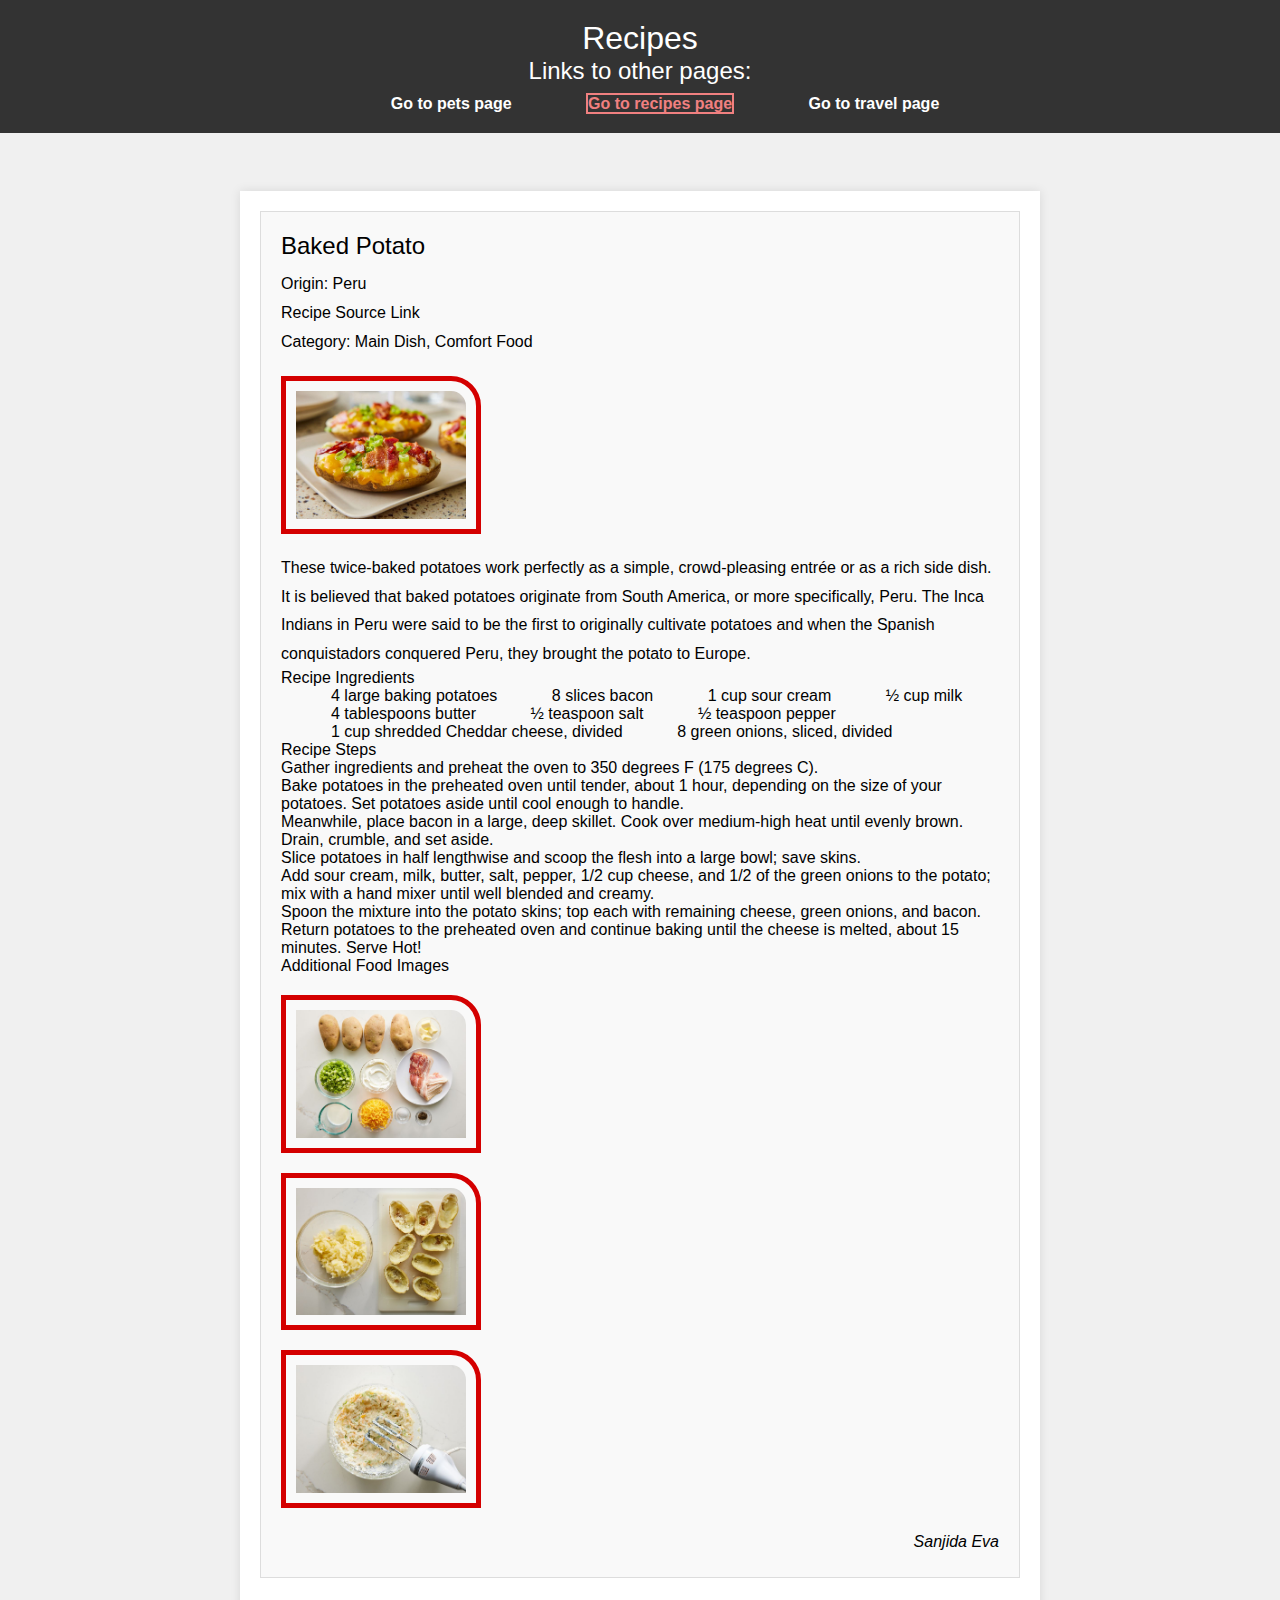
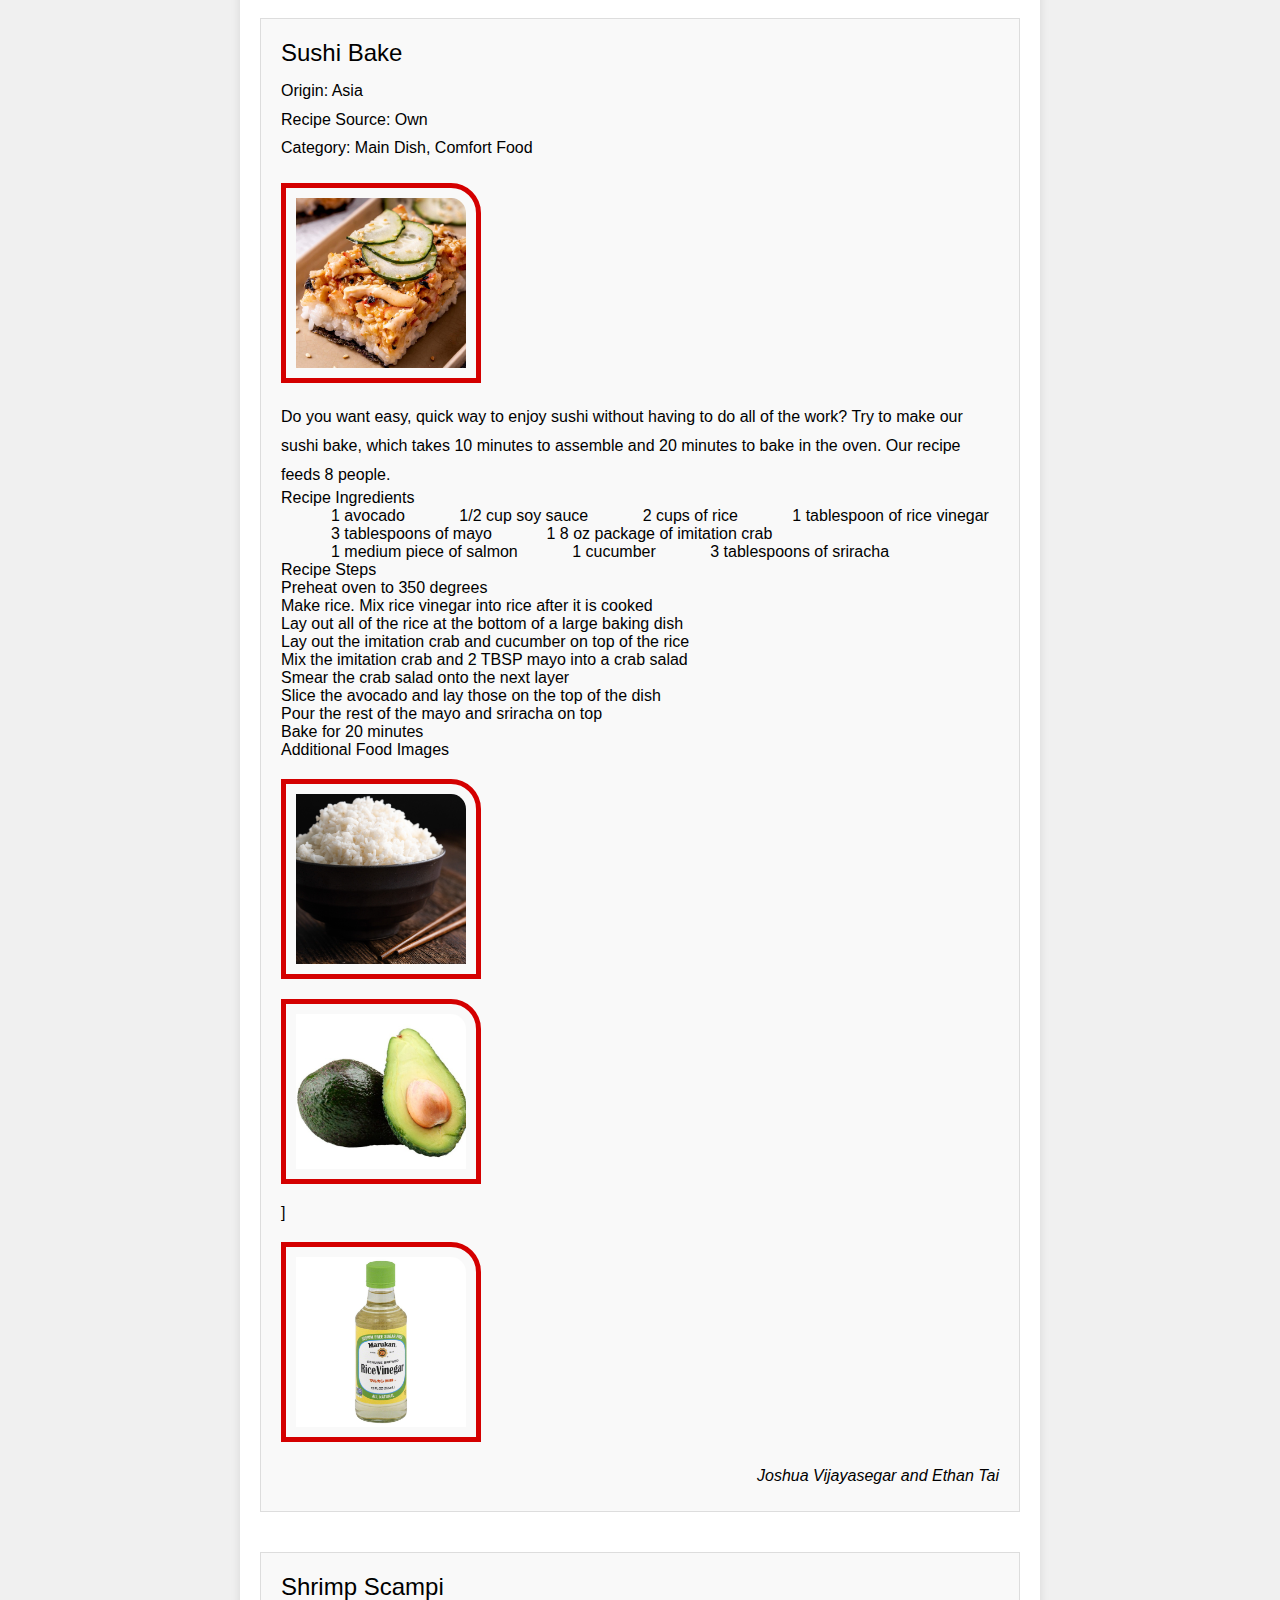
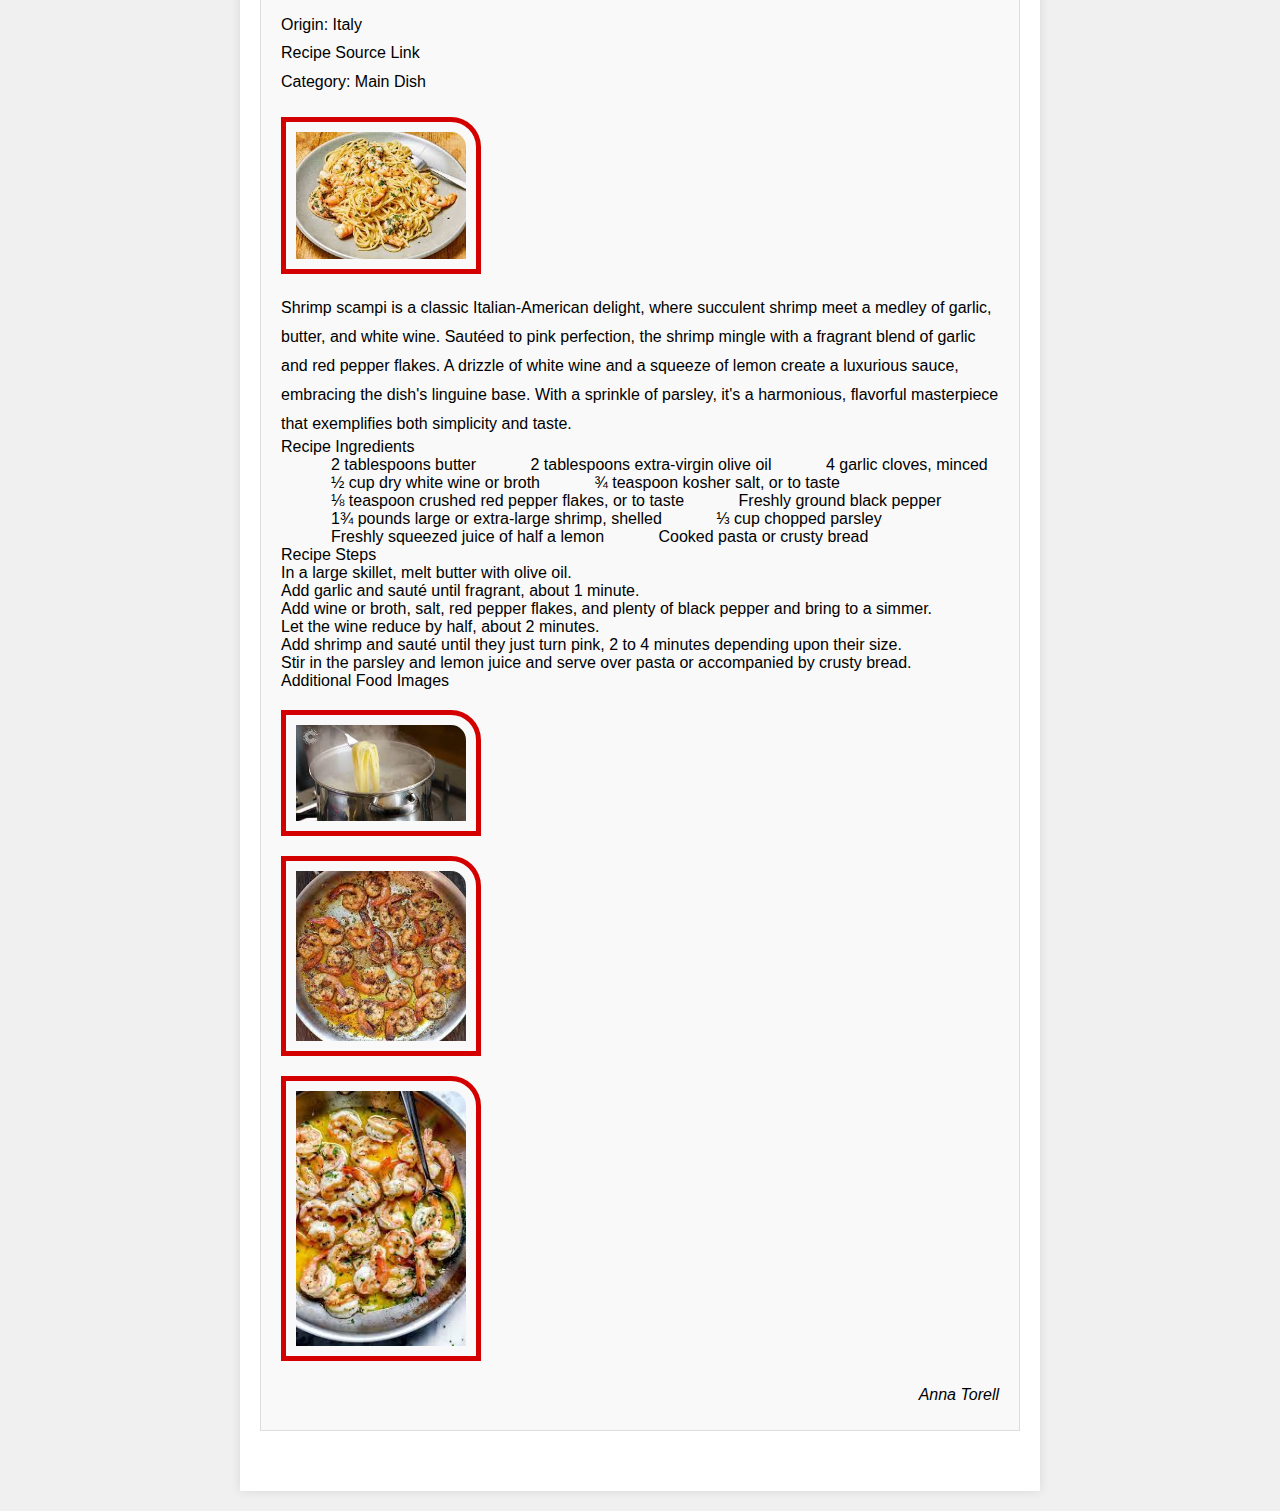
==== recipes.html @ 849601d0 "copied mobile view" ====
<!DOCTYPE html>
<html lang="en">
    <head>
        <meta charset="UTF-8">
        <meta http-equiv="X-UA-Compatible" content="IE=edge">
        <meta name="viewport" content="width=device-width, initial-scale=1.0">
        <title>Recipes</title>
        <link rel="stylesheet" type="text/css" href="css/reset.css">
        <link rel="stylesheet" type="text/css" href="css/style.css">
    </head>
    <body>
        <header>
            <h1>Recipes</h1>
            <h2>Links to other pages:</h2>
            <ul>
                <li><a href="index.html"> Go to pets page</a></li>
                <li><a href="recipes.html" class="current-page"> Go to recipes page </a></li>
                <li><a href="travel.html"> Go to travel page </a></li>
            </ul>
        </header>
        <a href="#main-content" class="skip-link"> Skip to main content</a>
        <main id="main-content">

            <div class="baked_potato">
                <h2>Baked Potato</h2>
                <p> Origin: Peru </p>
                <p> <a href="https://www.allrecipes.com/recipe/24332/ultimate-twice-baked-potatoes/"> Recipe Source Link </a> </p>
                <p> Category: Main Dish, Comfort Food </p>
                <img src = "images/recipes/bakedPotato/Bakedpotato.jpeg" alt="Main baked potato image" width="200">
                <p>
                    These twice-baked potatoes work perfectly as a simple, crowd-pleasing entrée or as a rich side dish.
                    It is believed that baked potatoes originate from South America, or more specifically, Peru.
                    The Inca Indians in Peru were said to be the first to originally cultivate potatoes and when the Spanish
                    conquistadors conquered Peru, they brought the potato to Europe.
                </p>
                <h3>Recipe Ingredients</h3>
                <ul>
                    <li>4 large baking potatoes</li>
                    <li>8 slices bacon</li>
                    <li>1 cup sour cream</li>
                    <li>½ cup milk</li>
                    <li>4 tablespoons butter</li>
                    <li>½ teaspoon salt</li>
                    <li>½ teaspoon pepper</li>
                    <li>1 cup shredded Cheddar cheese, divided</li>
                    <li>8 green onions, sliced, divided</li>
                </ul>
                <h3>Recipe Steps</h3>
                <ol>
                    <li>Gather ingredients and preheat the oven to 350 degrees F (175 degrees C).</li>
                    <li>Bake potatoes in the preheated oven until tender, about 1 hour, depending on the size of your potatoes. Set potatoes aside until cool enough to handle.</li>
                    <li>Meanwhile, place bacon in a large, deep skillet. Cook over medium-high heat until evenly brown. Drain, crumble, and set aside.</li>
                    <li>Slice potatoes in half lengthwise and scoop the flesh into a large bowl; save skins.</li>
                    <li>Add sour cream, milk, butter, salt, pepper, 1/2 cup cheese, and 1/2 of the green onions to the potato; mix with a hand mixer until well blended and creamy.</li>
                    <li>Spoon the mixture into the potato skins; top each with remaining cheese, green onions, and bacon.</li>
                    <li>Return potatoes to the preheated oven and continue baking until the cheese is melted, about 15 minutes. Serve Hot!</li>
                </ol>
                <h3>Additional Food Images</h3>
                <img src = "images/recipes/bakedPotato/bpIngredients.jpg" alt="All the ingredients needed for this recipe" width="200">
                <img src = "images/recipes/bakedPotato/sliced.jpg" alt="Scooped out potatoes" width="200">
                <img src = "images/recipes/bakedPotato/mixture.jpg" alt="Mixture to put in the potatoes " width="200">
                <p> Sanjida Eva </p>
            </div>


            <div class="sushi_bake">
                <h2>Sushi Bake</h2>
                <p> Origin: Asia </p>
                <p> Recipe Source: Own </p>
                <p> Category: Main Dish, Comfort Food</p>
                <img src = "images/recipes/sushiBake/sushiBake.jpg" alt="Main sushi bake image" width="200">
                <p>
                    Do you want easy, quick way to enjoy sushi without having to do all of the work?
                    Try to make our sushi bake, which takes 10 minutes to assemble and 20 minutes to bake in the oven.
                    Our recipe feeds 8 people.
                </p>
                <h3>Recipe Ingredients</h3>
                <ul>
                    <li>1 avocado</li>
                    <li>1/2 cup soy sauce</li>
                    <li>2 cups of rice</li>
                    <li>1 tablespoon of rice vinegar</li>
                    <li>3 tablespoons of mayo</li>
                    <li>1 8 oz package of imitation crab</li>
                    <li>1 medium piece of salmon</li>
                    <li>1 cucumber</li>
                    <li>3 tablespoons of sriracha</li>
                </ul>
                <h3>Recipe Steps</h3>
                <ol>
                    <li> Preheat oven to 350 degrees </li>
                    <li> Make rice. Mix rice vinegar into rice after it is cooked </li>
                    <li> Lay out all of the rice at the bottom of a large baking dish </li>
                    <li> Lay out the imitation crab and cucumber on top of the rice </li>
                    <li> Mix the imitation crab and 2 TBSP mayo into a crab salad </li>
                    <li> Smear the crab salad onto the next layer </li>
                    <li> Slice the avocado and lay those on the top of the dish </li>
                    <li> Pour the rest of the mayo and sriracha on top </li>
                    <li> Bake for 20 minutes </li>
                </ol>
                <h3>Additional Food Images</h3>
                <img src = "images/recipes/sushiBake/rice.jpg" alt="rice image" width="200">
                <img src = "images/recipes/sushiBake/avocado.jpg" alt="avocado image" width="200">
]               <img src = "images/recipes/sushiBake/riceVin.jpeg" alt="vinegar image" width="200">
                <p> Joshua Vijayasegar and Ethan Tai </p>
            </div>


            <div class="shrimp_scampi">
                <h2>Shrimp Scampi</h2>
                <p> Origin: Italy </p>
                <p> <a href="https://cooking.nytimes.com/recipes/9101-classic-shrimp-scampi"> Recipe Source Link </a> </p>
                <p> Category: Main Dish </p>
                <img src = "images/recipes/shrimpScampi/shrimp_scampi.jpg" alt="Main shrimp scampi image" width="200">
                <p>
                    Shrimp scampi is a classic Italian-American delight, where succulent shrimp meet a medley of garlic,
                    butter, and white wine. Sautéed to pink perfection, the shrimp mingle with a fragrant blend of garlic
                    and red pepper flakes. A drizzle of white wine and a squeeze of lemon create a luxurious sauce, embracing
                    the dish's linguine base. With a sprinkle of parsley, it's a harmonious, flavorful masterpiece that
                    exemplifies both simplicity and taste.
                </p>
                <h3>Recipe Ingredients</h3>
                <ul>
                    <li>2 tablespoons butter</li>
                    <li>2 tablespoons extra-virgin olive oil</li>
                    <li>4 garlic cloves, minced</li>
                    <li>½ cup dry white wine or broth</li>
                    <li>¾ teaspoon kosher salt, or to taste</li>
                    <li>⅛ teaspoon crushed red pepper flakes, or to taste</li>
                    <li>Freshly ground black pepper</li>
                    <li>1¾ pounds large or extra-large shrimp, shelled</li>
                    <li>⅓ cup chopped parsley</li>
                    <li>Freshly squeezed juice of half a lemon</li>
                    <li>Cooked pasta or crusty bread</li>
                </ul>
                <h3>Recipe Steps</h3>
                <ol>
                    <li>In a large skillet, melt butter with olive oil.</li>
                    <li>Add garlic and sauté until fragrant, about 1 minute.</li>
                    <li>Add wine or broth, salt, red pepper flakes, and plenty of black pepper and bring to a simmer.</li>
                    <li>Let the wine reduce by half, about 2 minutes.</li>
                    <li>Add shrimp and sauté until they just turn pink, 2 to 4 minutes depending upon their size.</li>
                    <li>Stir in the parsley and lemon juice and serve over pasta or accompanied by crusty bread.</li>
                </ol>
                <h3>Additional Food Images</h3>
                <img src = "images/recipes/shrimpScampi/pasta_cooking.jpg" alt="Pasta being lifted by a fork in a pot of boiling water. It is almost finished cooking." width="200">
                <img src = "images/recipes/shrimpScampi/shrimp_cooking.jpg" alt="Shrimp cooking in a sauce of butter and wine. It is being stirred with a spoon." width="200">
                <img src = "images/recipes/shrimpScampi/shrimp_scampi_cooking.jpg" alt="Shrimp is cooking until it is pink. Shrimp is almost finished cooking. " width="200">
                <p> Anna Torell </p>
            </div>
        </main>
    </body>
</html>
---- css/style.css ----
/* Reset some default styles */
body, h1, h2, h3, p, ul, li {
    margin: 0;
    padding: 0;
  }

  /* Apply a simple font and background color */
  body {
    font-family: Arial, sans-serif;
    background-color: #f0f0f0;
  }

  /* Style the header */
  header {
    background-color: #333;
    color: white;
    text-align: center;
    padding: 20px;
  }

  /* Style the header links */
  header a {
    color: white;
    text-decoration: none;
    margin: 0 10px;
    font-weight: bold;
    transition: color 0.3s;
  }

  .current-page {
    font-weight: bold;
    color: lightcoral; /* Change this to your desired color */
    text-decoration: none; /* Remove the underline */
    border: 2px solid lightcoral; /* Add an outline */
  }

  header a:hover {
    color: lightgreen;
  }

  /* Remove bullet points from the list of links */
  header ul {
    list-style: none;
    padding: 0;
  }

  h1 {
    font-size: 2em;
  }

  /* Style the main content */
  #main-content {
    max-width: 800px;
    margin: 20px auto;
    padding: 20px;
    background-color: #fff;
    box-shadow: 0 0 10px rgba(0, 0, 0, 0.1);
  }

  /* Style the skip link */
  .skip-link {
    display: block;
    text-align: center;
    background-color: #333;
    color: white;
    padding: 10px;
    text-decoration: none;
    opacity: 0; /* Hide the link by default */
    transition: opacity 0.3s; /* Add a transition for smooth visibility change */
  }

  .skip-link:hover {
    background-color: #555;
  }

  .skip-link:focus {
    opacity: 1; /* Make the link visible on focus */
  }

  /* Style the individual pet sections */
  div {
    margin-bottom: 40px;
    padding: 20px;
    border: 1px solid #ddd;
    background-color: #f9f9f9;
  }

  h2 {
    font-size: 1.5em;
    margin-bottom: 10px;
  }

  p {
    line-height: 1.6;
  }

  /* Style the images */
  img {
    max-width: 100%;
    height: auto;
    display: block;
    border: 5px solid #d40000; /* Add a border of your choice of color */
    padding: 10px;
    margin: 20px 0;
    border-top-right-radius: 30px;
  }

  /* Add a grid layout to the photo gallery */
  .gallery {
    display: grid;
    grid-template-columns: repeat(2, 1fr);
    gap: 10px;
    margin-top: 10px;
  }

  /* Style the images within the gallery */
  .gallery img {
    max-width: 100%;
    height: auto;
    display: block;
  }

  /* Style the likes list */
  ul li {
    display: inline-block;
    margin-left: 50px;
  }

  /* Change the line-height for paragraph tags */
  p {
    line-height: 1.8; /* Adjust the value as needed using Inspect Element */
  }

  /* Style the author name */
  p:last-child {
    text-align: right;
    font-style: italic;
  }

  /* Media query to check for reduced motion preferences */
  @media (prefers-reduced-motion: reduce) {
    .bounce-image:hover {
      animation: none; /* Disable the animation for users who prefer reduced motion */
    }
  }

  /* Define the bounce animation */
  @keyframes bounce {
    0%, 20%, 50%, 80%, 100% {
      transform: translateY(0);
    }
    40% {
      transform: translateY(-10px);
    }
    60% {
      transform: translateY(0);
    }
  }

  /* Apply the bounce animation to the image on hover */
  .bounce-image:hover {
    animation: bounce 0.4s infinite;
  }
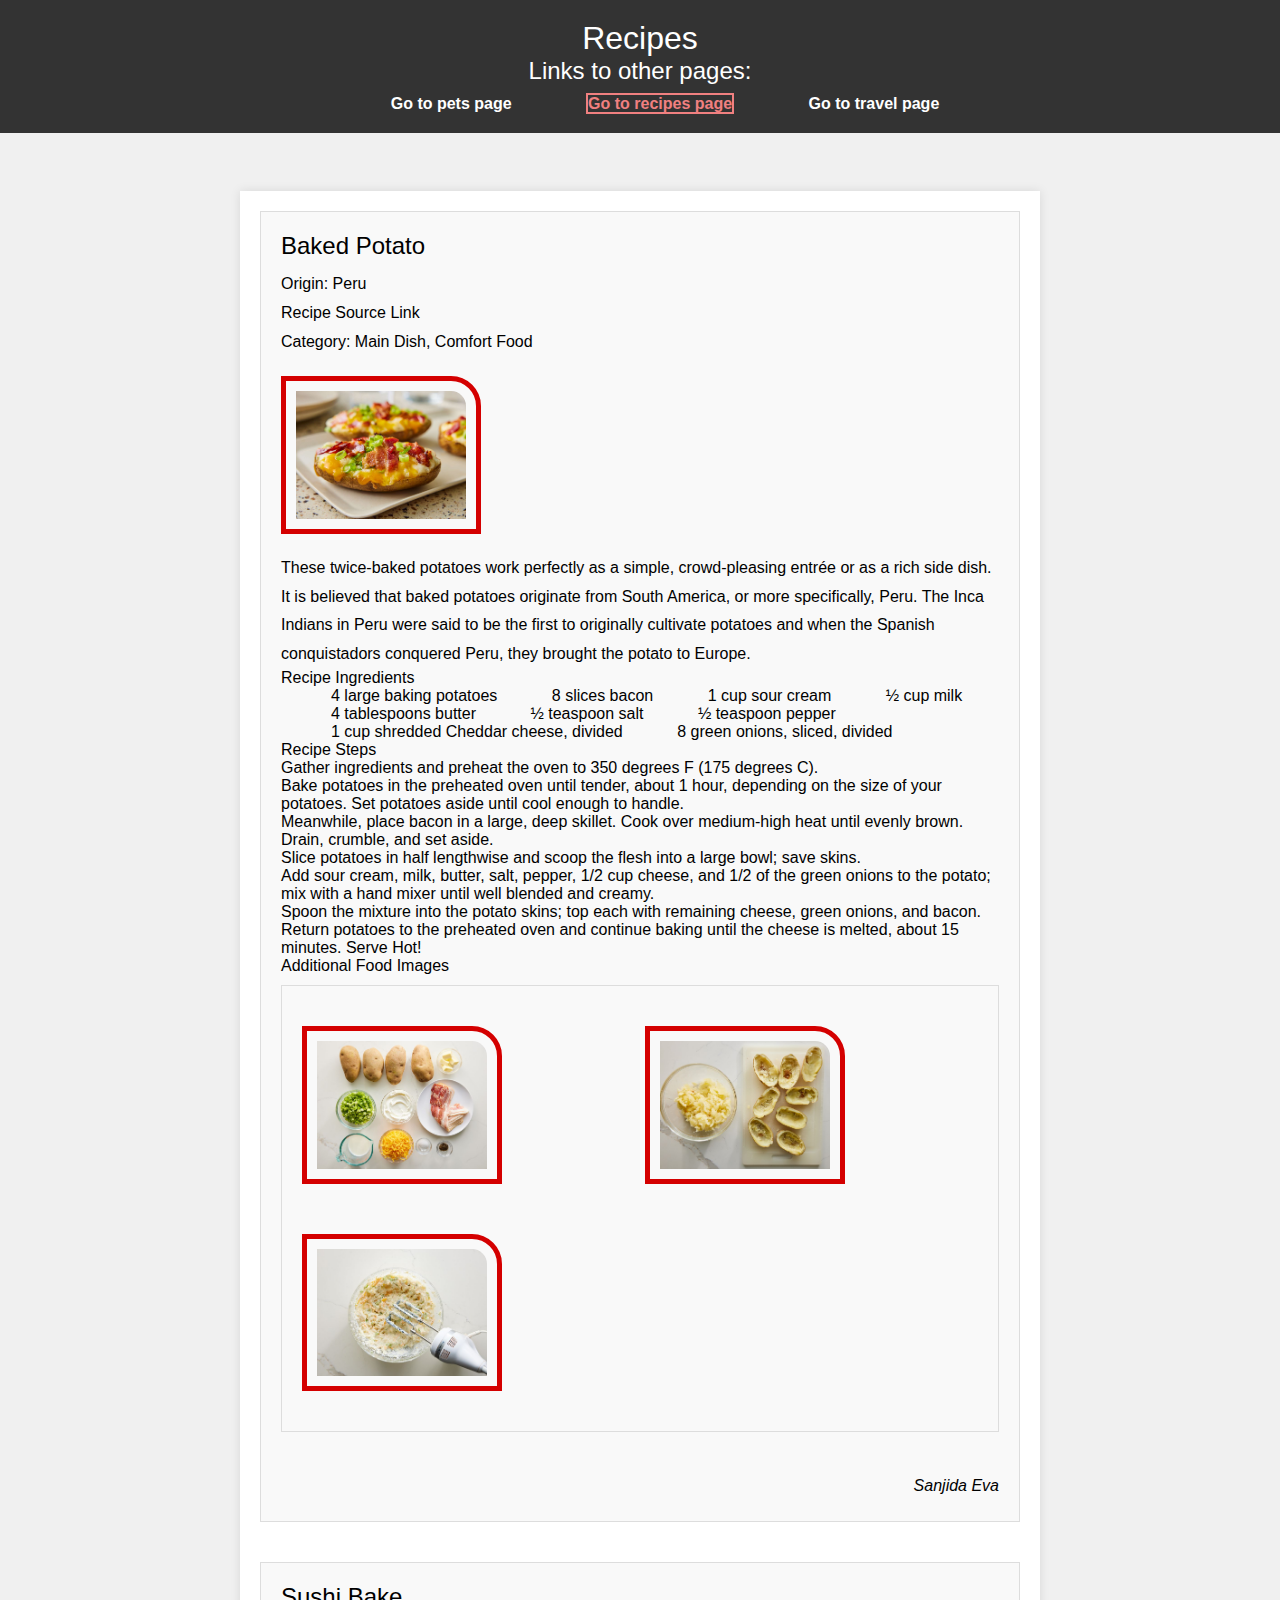
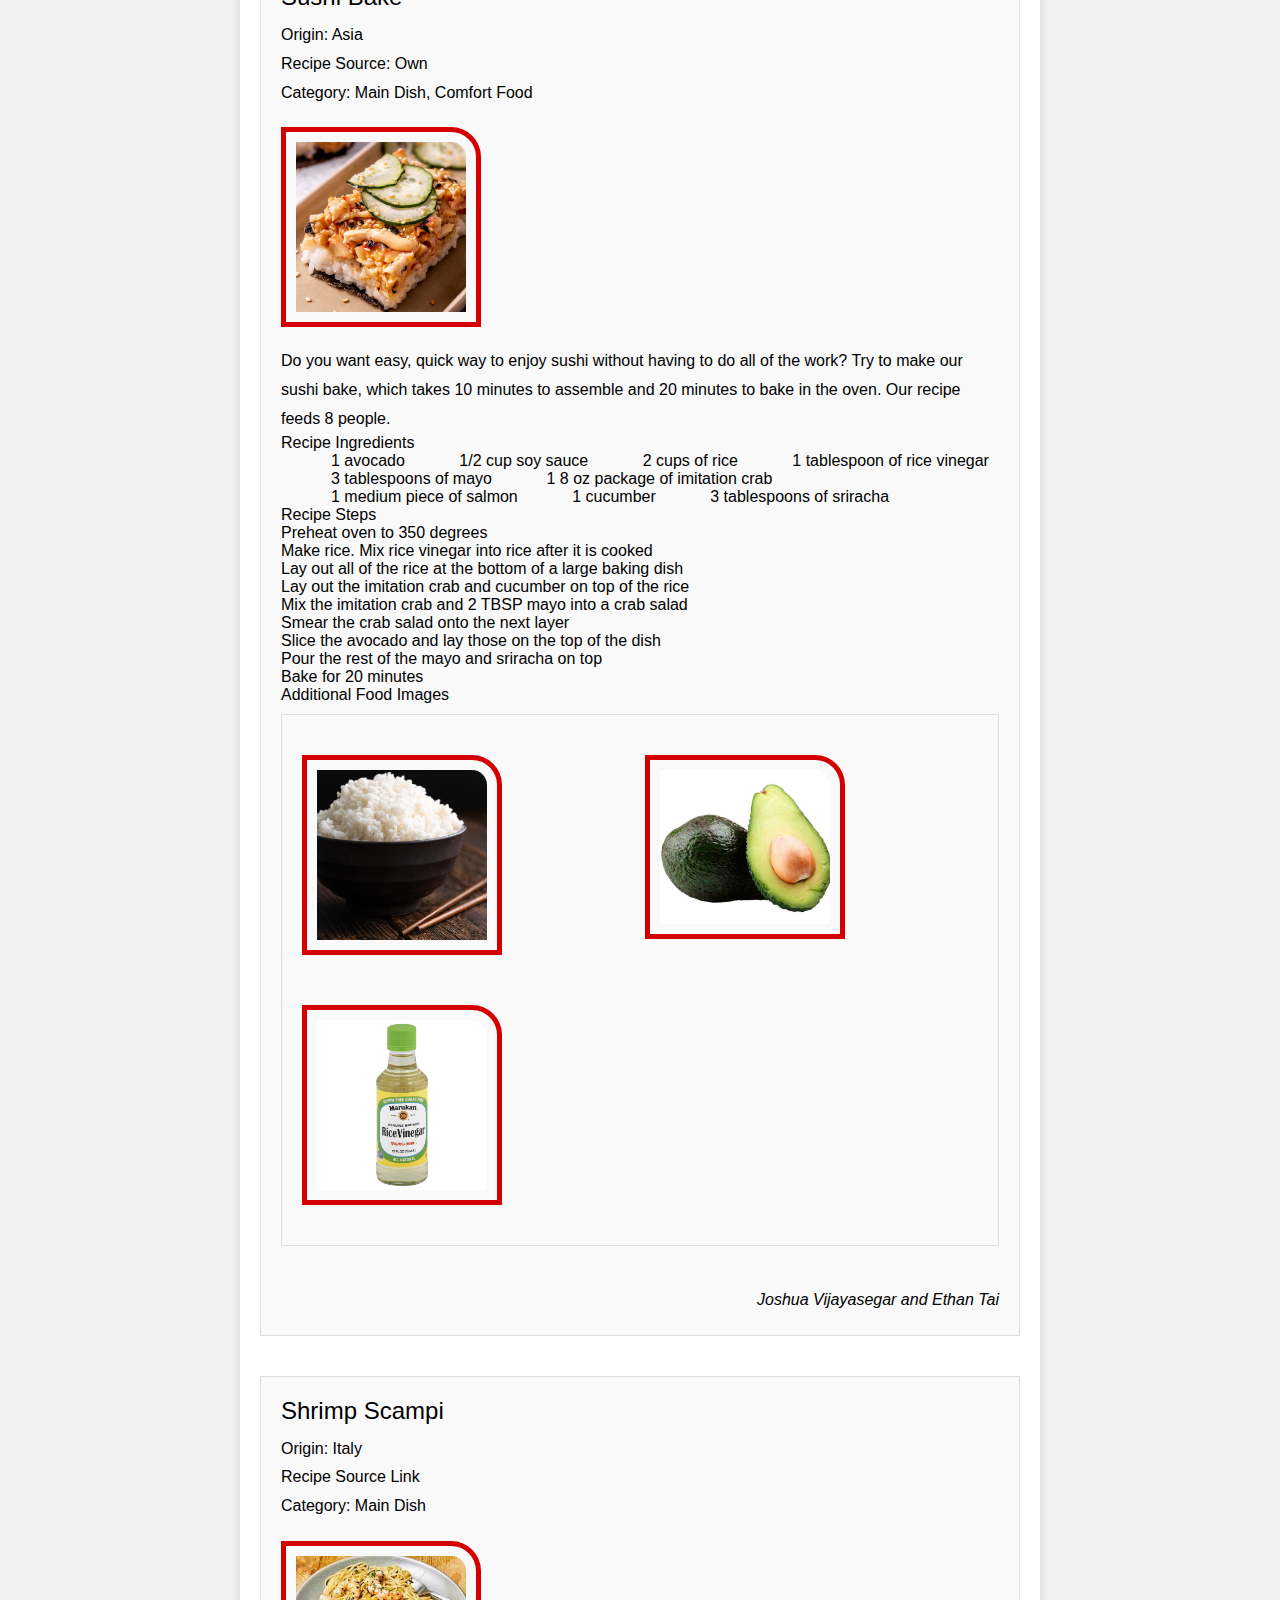
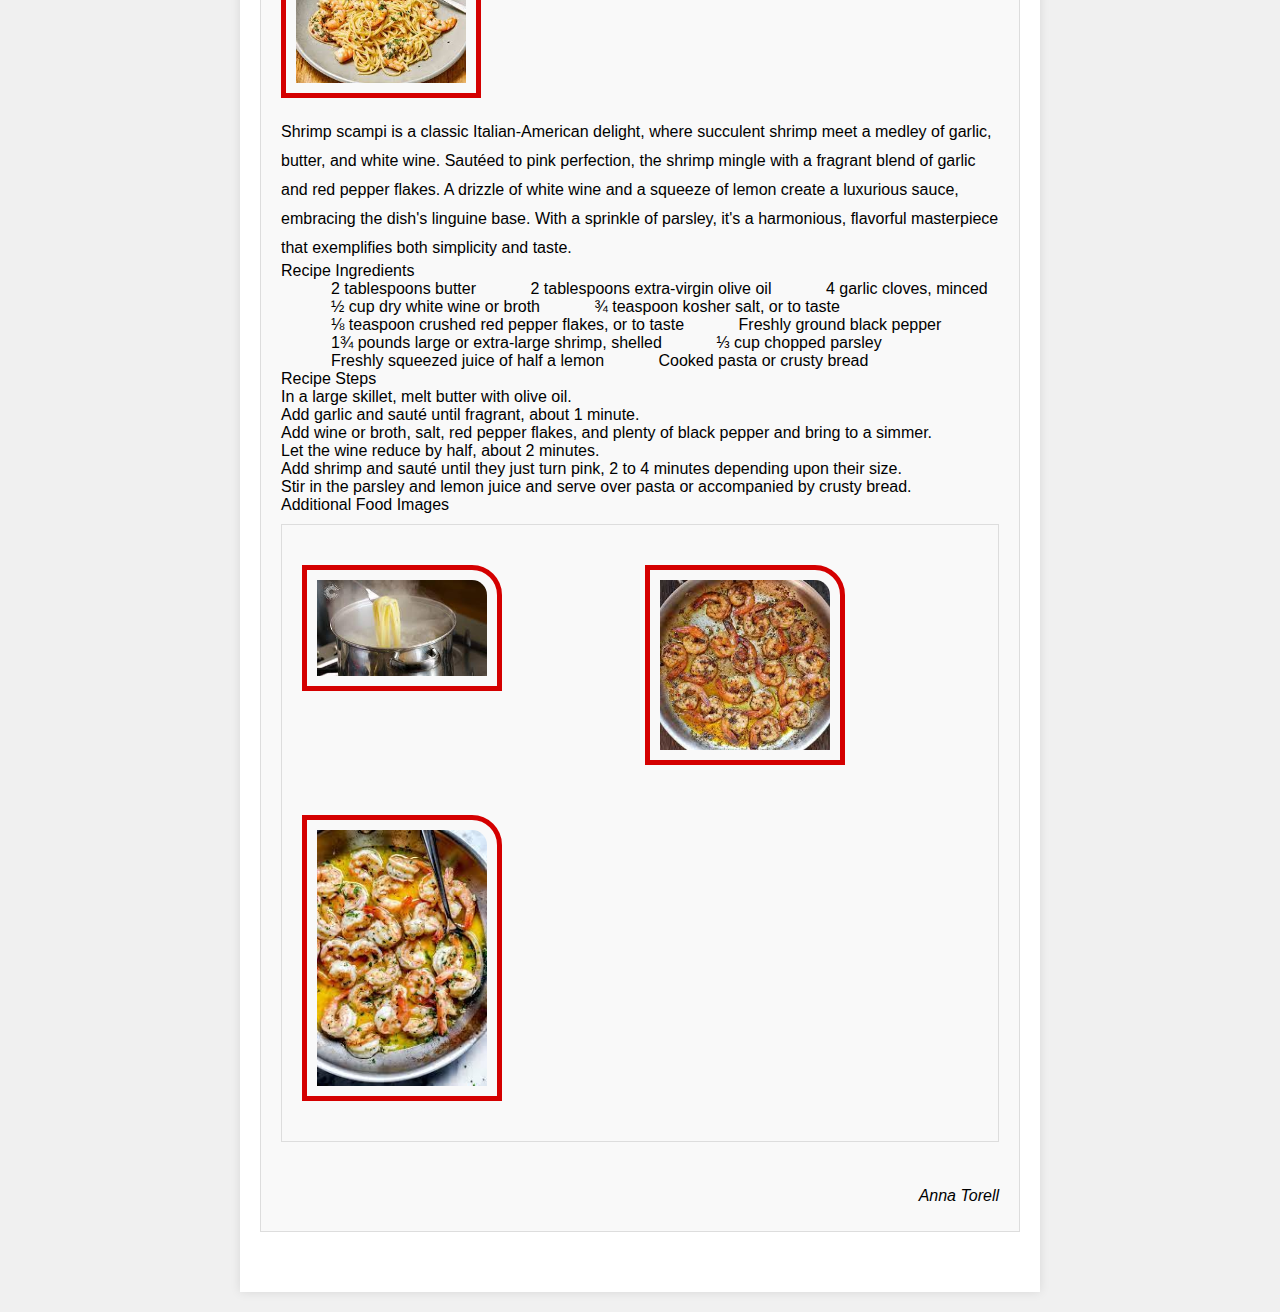
==== commit 1ed1b731: "non removed travel captions" ====
--- a/recipes.html
+++ b/recipes.html
@@ -17,6 +17,7 @@
                 <li><a href="recipes.html" class="current-page"> Go to recipes page </a></li>
                 <li><a href="travel.html"> Go to travel page </a></li>
             </ul>
+            <script src="script.js"></script>
         </header>
         <a href="#main-content" class="skip-link"> Skip to main content</a>
         <main id="main-content">
@@ -56,9 +57,11 @@
                     <li>Return potatoes to the preheated oven and continue baking until the cheese is melted, about 15 minutes. Serve Hot!</li>
                 </ol>
                 <h3>Additional Food Images</h3>
-                <img src = "images/recipes/bakedPotato/bpIngredients.jpg" alt="All the ingredients needed for this recipe" width="200">
-                <img src = "images/recipes/bakedPotato/sliced.jpg" alt="Scooped out potatoes" width="200">
-                <img src = "images/recipes/bakedPotato/mixture.jpg" alt="Mixture to put in the potatoes " width="200">
+                <div class="gallery">
+                    <img src = "images/recipes/bakedPotato/bpIngredients.jpg" alt="All the ingredients needed for this recipe" width="200">
+                    <img src = "images/recipes/bakedPotato/sliced.jpg" alt="Scooped out potatoes" width="200">
+                    <img src = "images/recipes/bakedPotato/mixture.jpg" alt="Mixture to put in the potatoes " width="200">
+                </div>
                 <p> Sanjida Eva </p>
             </div>
 
@@ -99,9 +102,11 @@
                     <li> Bake for 20 minutes </li>
                 </ol>
                 <h3>Additional Food Images</h3>
-                <img src = "images/recipes/sushiBake/rice.jpg" alt="rice image" width="200">
-                <img src = "images/recipes/sushiBake/avocado.jpg" alt="avocado image" width="200">
-]               <img src = "images/recipes/sushiBake/riceVin.jpeg" alt="vinegar image" width="200">
+                <div class="gallery">
+                    <img src = "images/recipes/sushiBake/rice.jpg" alt="rice image" width="200">
+                    <img src = "images/recipes/sushiBake/avocado.jpg" alt="avocado image" width="200">
+                    <img src = "images/recipes/sushiBake/riceVin.jpeg" alt="vinegar image" width="200">
+                </div>
                 <p> Joshua Vijayasegar and Ethan Tai </p>
             </div>
 
@@ -143,9 +148,11 @@
                     <li>Stir in the parsley and lemon juice and serve over pasta or accompanied by crusty bread.</li>
                 </ol>
                 <h3>Additional Food Images</h3>
-                <img src = "images/recipes/shrimpScampi/pasta_cooking.jpg" alt="Pasta being lifted by a fork in a pot of boiling water. It is almost finished cooking." width="200">
-                <img src = "images/recipes/shrimpScampi/shrimp_cooking.jpg" alt="Shrimp cooking in a sauce of butter and wine. It is being stirred with a spoon." width="200">
-                <img src = "images/recipes/shrimpScampi/shrimp_scampi_cooking.jpg" alt="Shrimp is cooking until it is pink. Shrimp is almost finished cooking. " width="200">
+                <div class="gallery">
+                    <img src = "images/recipes/shrimpScampi/pasta_cooking.jpg" alt="Pasta being lifted by a fork in a pot of boiling water. It is almost finished cooking." width="200">
+                    <img src = "images/recipes/shrimpScampi/shrimp_cooking.jpg" alt="Shrimp cooking in a sauce of butter and wine. It is being stirred with a spoon." width="200">
+                    <img src = "images/recipes/shrimpScampi/shrimp_scampi_cooking.jpg" alt="Shrimp is cooking until it is pink. Shrimp is almost finished cooking. " width="200">
+                </div>
                 <p> Anna Torell </p>
             </div>
         </main>
--- a/css/style.css
+++ b/css/style.css
@@ -160,4 +160,34 @@
   /* Apply the bounce animation to the image on hover */
   .bounce-image:hover {
     animation: bounce 0.4s infinite;
-  }+  }
+
+  @media screen and (max-width: 768px) {
+    body {
+      font-size: 16px;
+    }
+    .container {
+      width: 80%;
+      margin: 0 auto;
+    }
+    .pet-card {
+      width: 100%;
+    }
+    .gallery {
+      display: grid;
+      grid-template-columns: repeat(4, 1fr);
+      gap: 10px;
+    }
+    header {
+      position: sticky;
+      top: 0;
+      background-color: #333;
+      color: white;
+      z-index: 100;
+      padding: 10px;
+    }
+  }
+  
+
+
+
